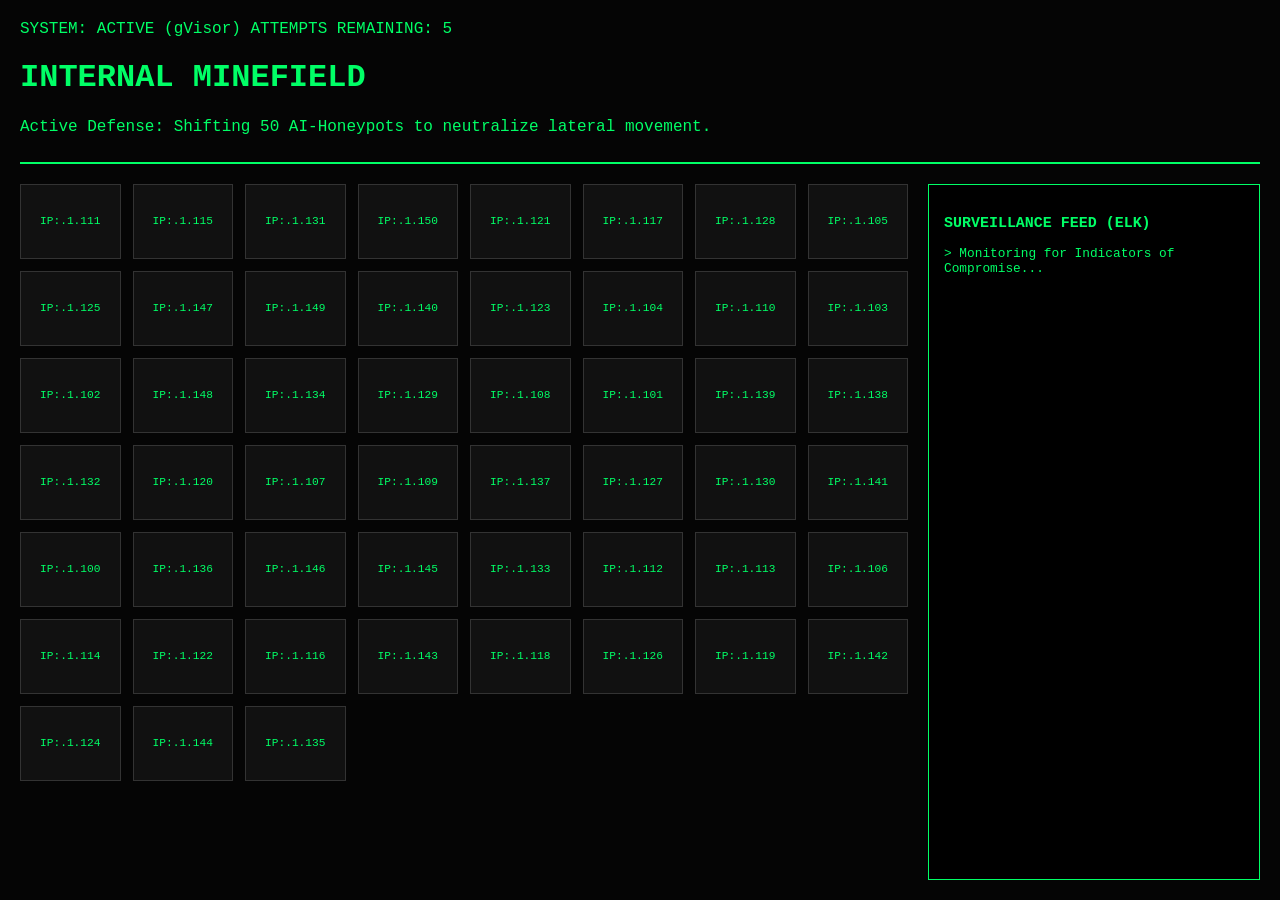
==== minefieldGame/index.html @ 0762c2ba "Initial Commit" ====
<!DOCTYPE html>
<html lang="en">
<head>
    <meta charset="UTF-8">
    <title>The Minefield: Audit & Reveal</title>
    <link rel="stylesheet" href="style.css">
</head>
<body>
    <div id="main-interface" class="war-room">
        <header class="hud">
            <div class="status-indicators">
                <span class="pulse"></span> SYSTEM: ACTIVE (gVisor)
                <span id="chance-counter">ATTEMPTS REMAINING: 5</span>
            </div>
            <h1>INTERNAL MINEFIELD</h1>
            <p>Active Defense: Shifting 50 AI-Honeypots to neutralize lateral movement.</p>
        </header>

        <main class="grid-layout">
            <!-- Even distribution of 51 assets -->
            <section id="node-grid"></section>

            <!-- Layer 4 Monitoring Pipeline -->
            <aside class="watcher-feed">
                <h3>SURVEILLANCE FEED (ELK)</h3>
                <div id="log-content">> Monitoring for Indicators of Compromise...</div>
            </aside>
        </main>
    </div>

    <!-- The Alarm Overlay (Trap and Block Mechanism) -->
    <div id="alarm-overlay" class="hidden">
        <div class="alarm-card">
            <h1 class="glitch">!! HACKER DETECTED !!</h1>
            <div class="alert-bar">THREAT LEVEL: CRITICAL</div>
            <p id="alarm-msg"></p>
            <h2 class="denied">ACCESS DENIED</h2>
            <div class="code-block">> iptables -A INPUT -s INTRUDER_IP -j DROP</div>
            
            <div class="btn-group">
                <button onclick="location.reload()">RE-START SESSION</button>
                <!-- Hidden button that triggers the reveal -->
                <button id="reveal-btn" class="hidden" onclick="auditReveal()">AUDIT: REVEAL REAL SERVER</button>
            </div>
        </div>
    </div>

    <script src="script.js"></script>
</body>
</html>
---- minefieldGame/style.css ----
:root { 
    --neon: #00ff66; 
    --red: #ff3333; 
    --blue: #007bff; 
    --bg: #050505; 
}

body { 
    background: var(--bg); 
    color: var(--neon); 
    font-family: 'Courier New', monospace; 
    margin: 0; 
    overflow: hidden; 
}

.war-room { 
    display: flex; 
    flex-direction: column; 
    height: 100vh; 
    padding: 20px; 
    box-sizing: border-box; 
}

.hud { 
    border-bottom: 2px solid var(--neon); 
    padding-bottom: 10px; 
    flex-shrink: 0; 
}

.grid-layout { 
    display: flex; 
    flex: 1; 
    gap: 20px; 
    margin-top: 20px; 
    overflow: hidden; 
}

/* EVEN DISTRIBUTION LOGIC */
#node-grid { 
    display: grid; 
    grid-template-columns: repeat(auto-fill, minmax(95px, 1fr)); 
    grid-auto-rows: 75px; 
    gap: 12px; flex: 1; overflow-y: auto; 
}

.node { 
    background: #111; 
    border: 1px solid #333; 
    cursor: pointer; 
    display: flex; 
    align-items: center; 
    justify-content: center; 
    font-size: 0.7rem; 
}

.node:hover { 
    border-color: var(--neon); 
    box-shadow: 0 0 10px var(--neon); 
}

/* REVEAL STATE */
.real-blue { 
    background: var(--blue) !important; 
    color: white !important; 
    border-color: white !important; 
    font-weight: bold; 
    box-shadow: 0 0 20px var(--blue); 
}

.hidden { display: none !important; }

.watcher-feed { 
    width: 300px; 
    background: #000; 
    border: 1px solid var(--neon); 
    padding: 15px; 
    font-size: 0.8rem; 
    overflow-y: auto; 
}

/* ALARM STYLES */
#alarm-overlay { 
    position: fixed; 
    inset: 0; 
    background: rgba(0,0,0,0.98); 
    display: flex; 
    justify-content: center; 
    align-items: center; 
    z-index: 100; 
    text-align: center; 
}

.alarm-card { 
    border: 4px solid var(--red); 
    padding: 50px; 
    background: #000; 
    box-shadow: 0 0 50px var(--red); 
}

.glitch { 
    color: var(--red); 
    font-size: 3rem; 
    animation: shake 0.1s infinite; 
}

.denied { 
    background: var(--red); 
    color: white; 
    padding: 10px; 
    margin: 20px 0; 
}

.alert-bar { 
    background: white; 
    color: black; 
    font-weight: bold; 
    animation: blink 0.5s infinite; 
}

.code-block { 
    background: #111; 
    padding: 10px; 
    color: #fff; 
    margin-bottom: 20px; 
    font-size: 0.8rem; 
}

@keyframes shake { 0% { transform: translate(0); } 50% { transform: translate(-3px, 3px); } }
@keyframes blink { 50% { opacity: 0; } }
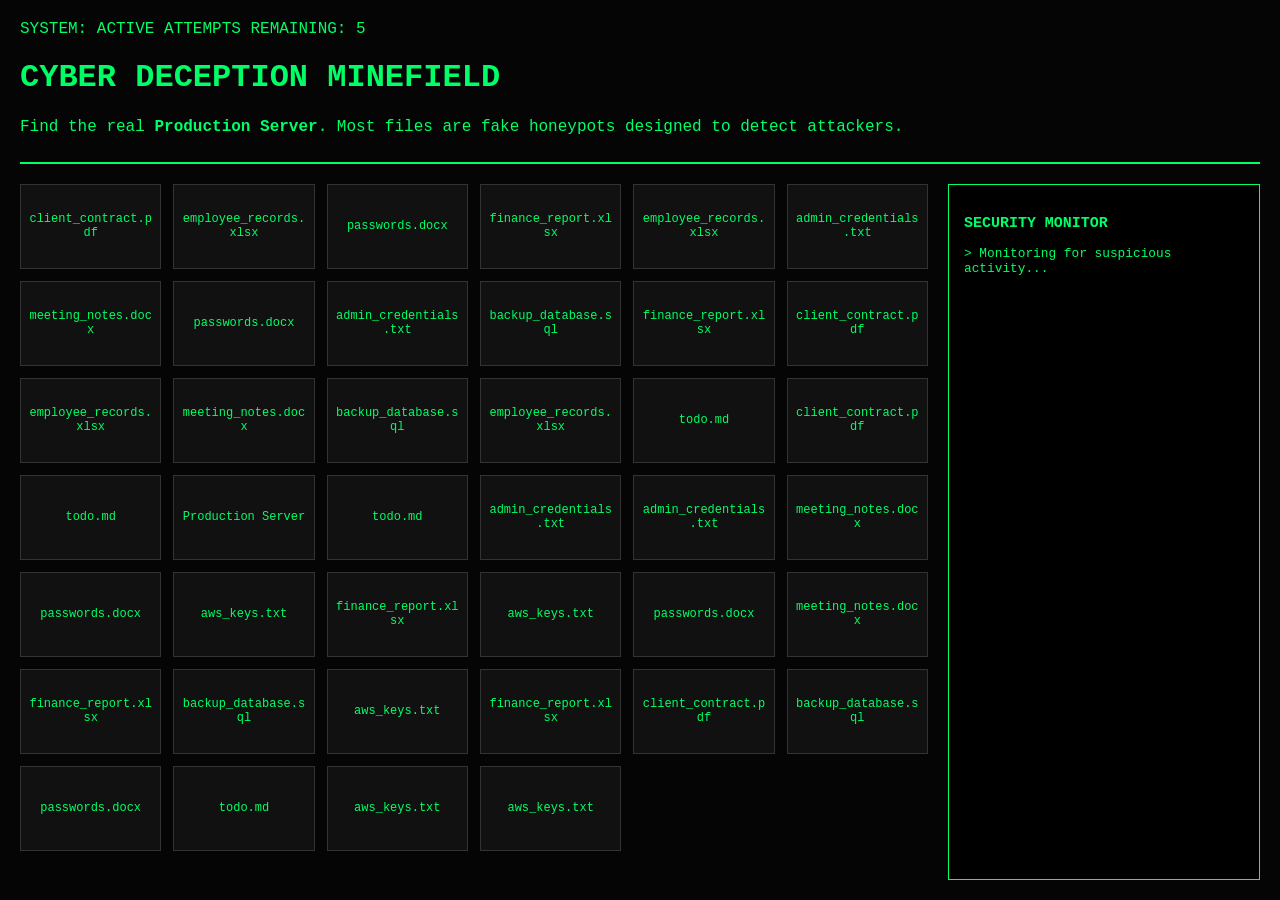
==== commit 68a30420: "Updated game UI" ====
--- a/minefieldGame/index.html
+++ b/minefieldGame/index.html
@@ -1,50 +1,79 @@
 <!DOCTYPE html>
 <html lang="en">
+
 <head>
-    <meta charset="UTF-8">
-    <title>The Minefield: Audit & Reveal</title>
-    <link rel="stylesheet" href="style.css">
+<meta charset="UTF-8">
+<title>The Minefield: Demo</title>
+<link rel="stylesheet" href="style.css">
 </head>
+
 <body>
-    <div id="main-interface" class="war-room">
-        <header class="hud">
-            <div class="status-indicators">
-                <span class="pulse"></span> SYSTEM: ACTIVE (gVisor)
-                <span id="chance-counter">ATTEMPTS REMAINING: 5</span>
-            </div>
-            <h1>INTERNAL MINEFIELD</h1>
-            <p>Active Defense: Shifting 50 AI-Honeypots to neutralize lateral movement.</p>
-        </header>
 
-        <main class="grid-layout">
-            <!-- Even distribution of 51 assets -->
-            <section id="node-grid"></section>
+<div id="main-interface" class="war-room">
 
-            <!-- Layer 4 Monitoring Pipeline -->
-            <aside class="watcher-feed">
-                <h3>SURVEILLANCE FEED (ELK)</h3>
-                <div id="log-content">> Monitoring for Indicators of Compromise...</div>
-            </aside>
-        </main>
-    </div>
+<header class="hud">
 
-    <!-- The Alarm Overlay (Trap and Block Mechanism) -->
-    <div id="alarm-overlay" class="hidden">
-        <div class="alarm-card">
-            <h1 class="glitch">!! HACKER DETECTED !!</h1>
-            <div class="alert-bar">THREAT LEVEL: CRITICAL</div>
-            <p id="alarm-msg"></p>
-            <h2 class="denied">ACCESS DENIED</h2>
-            <div class="code-block">> iptables -A INPUT -s INTRUDER_IP -j DROP</div>
-            
-            <div class="btn-group">
-                <button onclick="location.reload()">RE-START SESSION</button>
-                <!-- Hidden button that triggers the reveal -->
-                <button id="reveal-btn" class="hidden" onclick="auditReveal()">AUDIT: REVEAL REAL SERVER</button>
-            </div>
-        </div>
-    </div>
+<div class="status-indicators">
+SYSTEM: ACTIVE
+<span id="chance-counter">ATTEMPTS REMAINING: 5</span>
+</div>
 
-    <script src="script.js"></script>
+<h1>CYBER DECEPTION MINEFIELD</h1>
+
+<p>
+Find the real <b>Production Server</b>.  
+Most files are fake honeypots designed to detect attackers.
+</p>
+
+</header>
+
+
+<main class="grid-layout">
+
+<section id="node-grid"></section>
+
+<aside class="watcher-feed">
+
+<h3>SECURITY MONITOR</h3>
+
+<div id="log-content">
+> Monitoring for suspicious activity...
+</div>
+
+</aside>
+
+</main>
+
+</div>
+
+
+<div id="alarm-overlay" class="hidden">
+
+<div class="alarm-card">
+
+<h1 class="glitch">ALERT</h1>
+
+<div class="alert-bar">SECURITY EVENT</div>
+
+<p id="alarm-msg"></p>
+
+<h2 class="denied">ACCESS BLOCKED</h2>
+
+<div class="btn-group">
+
+<button onclick="location.reload()">RESTART</button>
+
+<button id="reveal-btn" class="hidden" onclick="auditReveal()">
+REVEAL REAL SERVER
+</button>
+
+</div>
+
+</div>
+
+</div>
+
+<script src="script.js"></script>
+
 </body>
 </html>
--- a/minefieldGame/style.css
+++ b/minefieldGame/style.css
@@ -1,129 +1,145 @@
-:root { 
-    --neon: #00ff66; 
-    --red: #ff3333; 
-    --blue: #007bff; 
-    --bg: #050505; 
+:root{
+--neon:#00ff66;
+--red:#ff3333;
+--blue:#007bff;
+--bg:#050505;
 }
 
-body { 
-    background: var(--bg); 
-    color: var(--neon); 
-    font-family: 'Courier New', monospace; 
-    margin: 0; 
-    overflow: hidden; 
+body{
+background:var(--bg);
+color:var(--neon);
+font-family:'Courier New',monospace;
+margin:0;
+overflow:hidden;
 }
 
-.war-room { 
-    display: flex; 
-    flex-direction: column; 
-    height: 100vh; 
-    padding: 20px; 
-    box-sizing: border-box; 
+.war-room{
+display:flex;
+flex-direction:column;
+height:100vh;
+padding:20px;
+box-sizing:border-box;
 }
 
-.hud { 
-    border-bottom: 2px solid var(--neon); 
-    padding-bottom: 10px; 
-    flex-shrink: 0; 
+.hud{
+border-bottom:2px solid var(--neon);
+padding-bottom:10px;
 }
 
-.grid-layout { 
-    display: flex; 
-    flex: 1; 
-    gap: 20px; 
-    margin-top: 20px; 
-    overflow: hidden; 
+.grid-layout{
+display:flex;
+flex:1;
+gap:20px;
+margin-top:20px;
 }
 
-/* EVEN DISTRIBUTION LOGIC */
-#node-grid { 
-    display: grid; 
-    grid-template-columns: repeat(auto-fill, minmax(95px, 1fr)); 
-    grid-auto-rows: 75px; 
-    gap: 12px; flex: 1; overflow-y: auto; 
+#node-grid{
+display:grid;
+grid-template-columns:repeat(auto-fill,minmax(120px,1fr));
+grid-auto-rows:85px;
+gap:12px;
+flex:1;
+overflow-y:auto;
 }
 
-.node { 
-    background: #111; 
-    border: 1px solid #333; 
-    cursor: pointer; 
-    display: flex; 
-    align-items: center; 
-    justify-content: center; 
-    font-size: 0.7rem; 
+.node{
+background:#111;
+border:1px solid #333;
+cursor:pointer;
+display:flex;
+align-items:center;
+justify-content:center;
+text-align:center;
+font-size:0.75rem;
+padding:6px;
+word-break:break-word;
 }
 
-.node:hover { 
-    border-color: var(--neon); 
-    box-shadow: 0 0 10px var(--neon); 
+.node:hover{
+border-color:var(--neon);
+box-shadow:0 0 10px var(--neon);
 }
 
-/* REVEAL STATE */
-.real-blue { 
-    background: var(--blue) !important; 
-    color: white !important; 
-    border-color: white !important; 
-    font-weight: bold; 
-    box-shadow: 0 0 20px var(--blue); 
+.real-blue{
+background:var(--blue)!important;
+color:white!important;
+border-color:white!important;
+font-weight:bold;
+box-shadow:0 0 20px var(--blue);
 }
 
-.hidden { display: none !important; }
-
-.watcher-feed { 
-    width: 300px; 
-    background: #000; 
-    border: 1px solid var(--neon); 
-    padding: 15px; 
-    font-size: 0.8rem; 
-    overflow-y: auto; 
+.hidden{
+display:none!important;
 }
 
-/* ALARM STYLES */
-#alarm-overlay { 
-    position: fixed; 
-    inset: 0; 
-    background: rgba(0,0,0,0.98); 
-    display: flex; 
-    justify-content: center; 
-    align-items: center; 
-    z-index: 100; 
-    text-align: center; 
+.watcher-feed{
+width:280px;
+background:#000;
+border:1px solid var(--neon);
+padding:15px;
+font-size:0.8rem;
+overflow-y:auto;
 }
 
-.alarm-card { 
-    border: 4px solid var(--red); 
-    padding: 50px; 
-    background: #000; 
-    box-shadow: 0 0 50px var(--red); 
+#alarm-overlay{
+position:fixed;
+inset:0;
+background:rgba(0,0,0,0.98);
+display:flex;
+justify-content:center;
+align-items:center;
+z-index:100;
+text-align:center;
 }
 
-.glitch { 
-    color: var(--red); 
-    font-size: 3rem; 
-    animation: shake 0.1s infinite; 
+.alarm-card{
+border:4px solid var(--red);
+padding:40px;
+background:#000;
+box-shadow:0 0 40px var(--red);
 }
 
-.denied { 
-    background: var(--red); 
-    color: white; 
-    padding: 10px; 
-    margin: 20px 0; 
+.glitch{
+color:var(--red);
+font-size:2.5rem;
+animation:shake 0.1s infinite;
 }
 
-.alert-bar { 
-    background: white; 
-    color: black; 
-    font-weight: bold; 
-    animation: blink 0.5s infinite; 
+.denied{
+background:var(--red);
+color:white;
+padding:10px;
+margin:20px 0;
 }
 
-.code-block { 
-    background: #111; 
-    padding: 10px; 
-    color: #fff; 
-    margin-bottom: 20px; 
-    font-size: 0.8rem; 
+.alert-bar{
+background:white;
+color:black;
+font-weight:bold;
+padding:6px;
+animation:blink 0.5s infinite;
 }
 
-@keyframes shake { 0% { transform: translate(0); } 50% { transform: translate(-3px, 3px); } }
-@keyframes blink { 50% { opacity: 0; } }+.btn-group button{
+padding:10px 20px;
+background:black;
+color:var(--neon);
+border:1px solid var(--neon);
+cursor:pointer;
+margin:5px;
+}
+
+.btn-group button:hover{
+background:var(--neon);
+color:black;
+}
+
+@keyframes shake{
+0%{transform:translate(0)}
+50%{transform:translate(-3px,3px)}
+100%{transform:translate(0)}
+}
+
+@keyframes blink{
+50%{opacity:0}
+}
